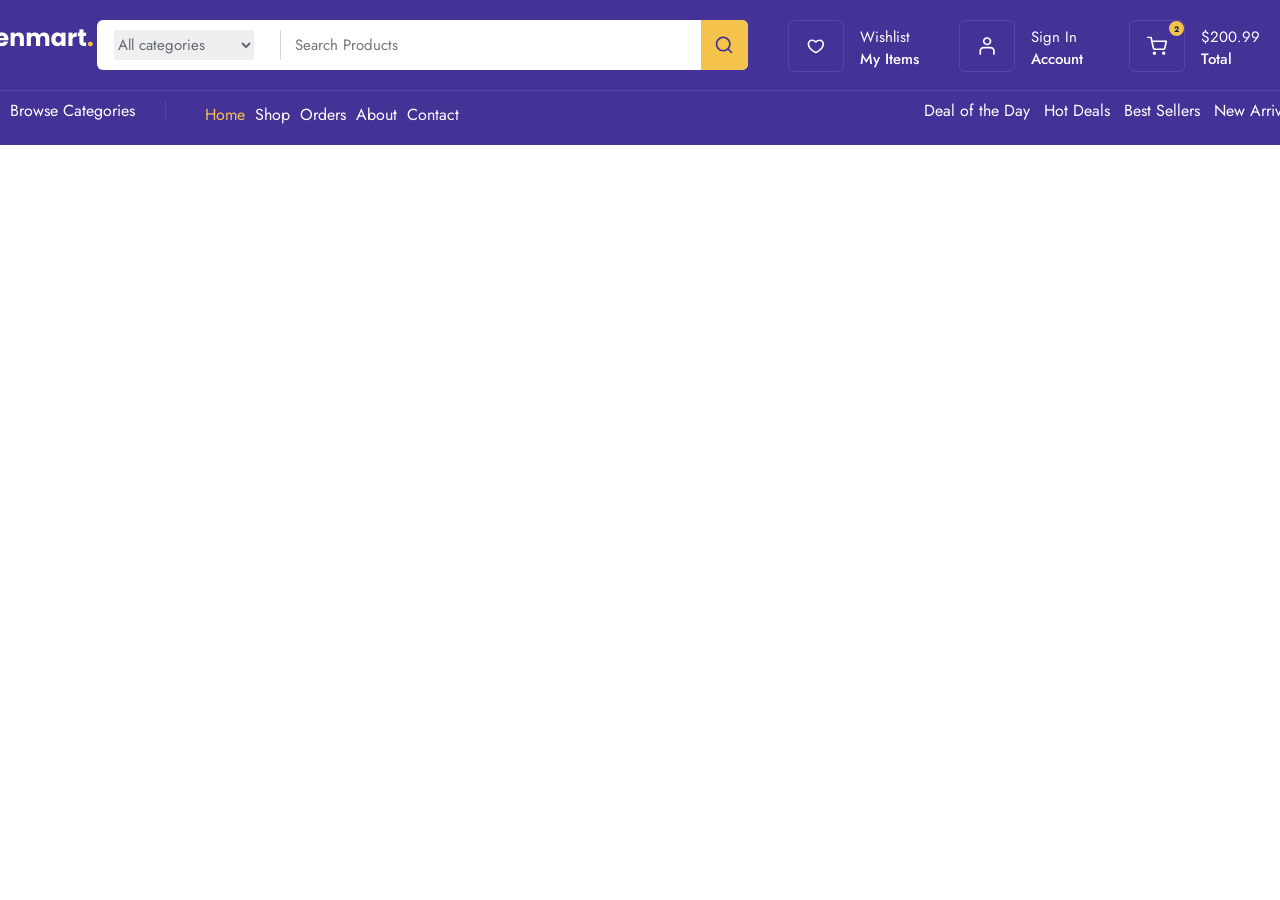
==== index1.html @ fffdc04e "feat: completed navbar section publish by stark" ====
<!DOCTYPE html>
<html lang="en">
<head>
    <meta charset="UTF-8">
    <meta name="viewport" content="width=device-width, initial-scale=1.0">
    <title>Zenmart</title>

    <link rel="preconnect" href="https://fonts.googleapis.com">
<link rel="preconnect" href="https://fonts.gstatic.com" crossorigin>
<link href="https://fonts.googleapis.com/css2?family=Jost:ital,wght@0,100..900;1,100..900&family=Scoutie+Sans:ital,wght@0,200..800;1,200..800&display=swap" 
rel="stylesheet">

     <link rel="stylesheet" href="./public/css/command.css">
     <link rel="stylesheet" href="./public/css/home.css">

</head>
<body>

    <div class="navbar_frame">
        <div class="container">
             <div class="navbar_top">
               <a href="./index1.html"> <img src="./public/images/icons/logo.png" alt="">
            </a>
              
             <div class="nav_search_frame">
                <div class="search_box">
                    <div class="category_list">
                    <select name="" id="">
                        <option value="all" selected>All categories</option>
                        <option value="computer">computer</option>
                    </select>
                    </div>
                    <input type="text" placeholder="Search Products">
                </div> 
                <div class="search_icon_box">
                   <img src="./public/images/icons/search.svg" alt="">
                </div>
             </div>

             <div class="nav_top_menu">
                <div class="top_menu_box">
                    <div class="box_icon_box">
                        <img src="./public/images/icons/heart.svg">
                    </div>
                    <div class="box_info_box">
                        <span>Wishlist</span>
                        <strong>My Items</strong>
                    </div>
                </div>
                <div></div>
                <div></div>
             </div>

             <div class="nav_top_menu">
                <div class="top_menu_box">
                    <div class="box_icon_box">
                        <img src="./public/images/icons/profile.svg">
                    </div>
                    <div class="box_info_box">
                        <span>Sign In</span>
                        <strong>Account</strong>
                    </div>
                </div>
                <div></div>
                <div></div>
             </div>

             <div class="nav_top_menu">
                <div class="top_menu_box">
                    <div class="box_icon_box">
                        <div class="basket_count">2</div>
                        <img src="./public/images/icons/shopping-cart.svg">
                    </div>
                    <div class="box_info_box">
                        <span>$200.99</span>
                        <strong>Total</strong>
                    </div>
                </div>
                <div></div>
                <div></div>
             </div>
            </div> 
            <div class="navbar_bott">
                <div class="navbar_bott_menu_box">
                    <div class="browse_box">
                        <img src="./public/images/icons/browse.svg" alt="">
                        <span>Browse Categories</span>
                    </div>
                <div class="navbar_route_menu">
                    <a href="" class="title">Home</a>
                    <a href="">Shop</a>
                    <a href="">Orders</a>
                    <a href="">About</a>
                    <a href="">Contact</a>
                </div> 

                <div class="sorting_menu">
                    <span>Deal of the Day</span>
                    <span>Hot Deals</span>
                    <span>Best Sellers</span>
                    <span>New Arrivals</span>
                </div>
                </div>
            </div>
        </div>
    </div>
</body>
</html>
---- public/css/command.css ----
html, body {
    margin: 0;
    padding: 0;
    /* background-color: red; */

}
a { 
    text-decoration: none;
}

p {
    margin: 0;
}
---- public/css/home.css ----
.navbar_frame {
    position: relative;
    width: 100%;
    height: 145px;

    display: flex;
    flex-direction: row;
    justify-content: center;

    background-color: rgba(68, 50, 151, 1);
}

.navbar_frame .container {
  position: relative;
  padding: 20px 0 14px;
  width: 1320px;
  height: auto;


  /* background-color: red; */

}
 
.navbar_frame .container .navbar_top {
 width: 100%;
 height: 50px;

 display: flex;
 flex-direction: row;
 justify-content: space-between ;
 /* background-color: greenyellow; */
}

.navbar_top .nav_search_frame {
display: flex;
flex-direction: row;
margin-right: 40px;
width: 651px;
height: 50px;
border-radius: 6px;
 
background-color:rgba(255, 255, 255 ,1) ;
}

 .nav_search_frame .search_box { 
  padding: 10px 17px;
  display: flex;
  flex-direction: row;
  align-items: center;
}

.search_box .category_list {
width: 166px;
height: 30px;

border-right: 1px solid rgba(214, 214, 214, 1);
}

.category_list select {
  width: 140px;
  height: 30px;

  border: none;
  outline: none;

color: rgba(98, 105, 116, 1);
font-family: "Jost";
font-style: Regular;
font-size: 15px;
font-weight: 400;
line-height: 22px;
letter-spacing: 0%;
}

.search_box input {
margin-left: 12px;
width: 387px;
height: 22px;
border: none;
outline: none;
color: rgba(98, 105, 116, 1);
font-family: "Jost";
font-style: Regular;
font-size: 15px;
font-weight: 400;
line-height: 22px;
letter-spacing: 0%;
text-align: left;
}

.nav_search_frame .search_icon_box {
  width: 50px;
  height: 50px;

  display: flex;
  justify-content: center;
  align-items: center;

  border-radius: 0px 6px 6px 0px;
  background: rgba(245, 195, 75, 1);
}

.navbar_top .nav_top_menu {
  width: 416px;
  height: 50px;
  display: flex;
  flex-direction: row;
  justify-content: space-between;
  /* background-color: red; */

}

.nav_top_menu .top_menu_box {
  display: flex;
  flex-direction: row;

}
.top_menu_box .box_icon_box {
position: relative;
width: 54px;
height: 50px;

display: flex;
justify-content: center;
align-items: center;

border: 1px solid rgba(255, 255, 255, 0.1);
border-radius: 6px;
}

.top_menu_box .box_info_box {
  margin-left: 16px;
  display: flex;
  flex-direction: column;
  justify-content: flex-end ;

}

.box_info_box span {
  color: rgba(255, 255, 255, 1);

font-family: "Jost";
font-style: Regular;
font-size: 15px;
font-weight: 400;
line-height: 22px;
letter-spacing: 0%;
text-align: left;

}

.box_info_box strong {
color: rgba(255, 255, 255, 1);

font-family: "Jost";
font-style: Regular;
font-size: 15px;
font-weight: 500;
line-height: 22px;
letter-spacing: 0%;
text-align: left; 

}
.box_icon_box img {
  width: 22px;
  height: 22px;  
}

.box_icon_box .basket_count {
  position: absolute;
  top: 0;
  right: 0;
  width: 15px;
  height: 15px;

  display: flex;
  justify-content: center;
  align-items: center
  ;
  border-radius: 50%;
  background-color: rgba(245, 195, 75, 1) ;

  color: rgb(11,30,64);
  font-family: Jost;
  font-size: 8px;
  font-weight: 700;
  line-height: 10px;
  letter-spacing: 0%;
  text-align: left;
}

.navbar_frame .container .navbar_bott {
margin-top: 20px;
border-top: 1px solid #5747a2;
}

.navbar_bott .navbar_bott_menu_box {
  margin-top: 10px;
  height: 20px;

 display: flex;
 flex-direction: row;
 justify-content: space-between;
}

.navbar_bott .browse_box{
  width: 185px;
  display: flex;
  flex-direction: row;
  align-items: center;

  border-right: 1px solid #5747a2;
}

.browse_box img {
  width: 20px;
  height: 18px;
}

.browse_box span {
 margin-left: 10px;
 color: rgb(255, 255, 255);
 font-family: Jost;
 font-size: 16px;
 font-weight: 400;
 line-height: 20px;
 letter-spacing: 0%;
 text-align: left;
}

.navbar_bott_menu_box .navbar_route_menu {
  width: 670px;
  display: flex;
  flex-direction: row;
}

.navbar_route_menu a {
margin-right: 10px;
font-family: "Jost";
font-style: Medium;
font-size: 16px;
font-weight: 400;
line-height: 28px;
color: #fff;
}

.navbar_route_menu a.title {
color: #f5c34b;
}

.sorting_menu span {
 margin-left: 10px;
 color: rgb(255, 255, 255);
 font-family: Jost;
 font-size: 16px;
 font-weight: 400;
 line-height: 20px;
}
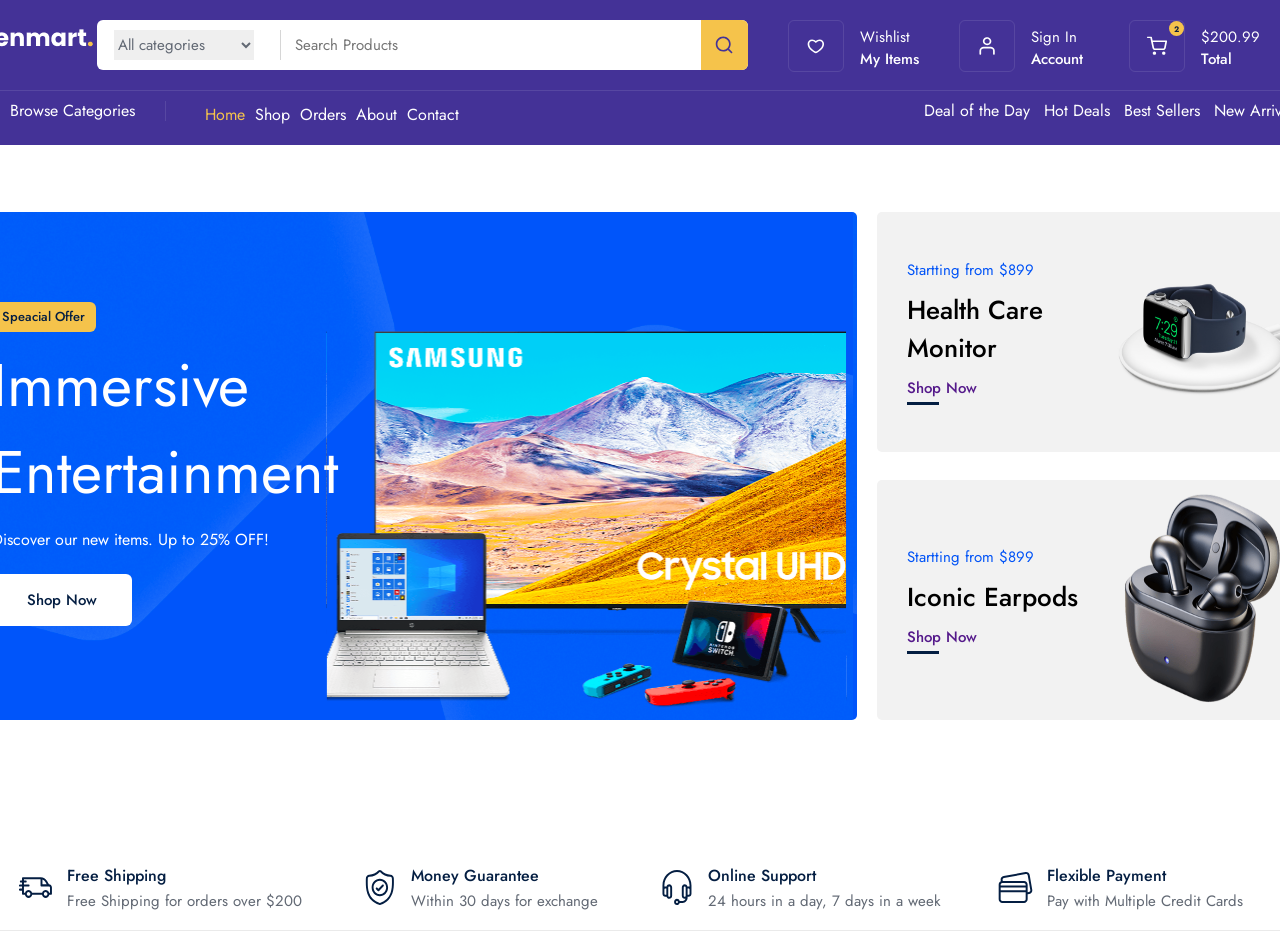
==== commit 6b2d9881: "feat: header and service content  completed" ====
--- a/index1.html
+++ b/index1.html
@@ -104,5 +104,82 @@
             </div>
         </div>
     </div>
+
+
+<!-- header ustida ishlaymioz -->
+
+<div class="home_page">
+    <div class="header_frame">
+        <div class="container">
+            <div class="header_left">
+                <div class="header_content">
+                    <div>Speacial Offer</div>
+                    <span>Immersive Entertainment</span>
+                    <p>Discover our new items. Up to 25% OFF!</p>
+                    <a href="">Shop Now</a>
+                    <img src="public/images/icons/header_img.svg" alt="">
+            </div>
+        </div>
+        <div class="header_right">
+            <div class="header_box">
+                <div class="box_left">
+                    <span>Startting from $899</span>
+                    <p>Health Care Monitor</p>
+                    <a href="">Shop Now</a>
+                    <div class="hover_border"></div>
+                </div>
+                <div class="box_right">
+                    <img src="public/images/icons/smart_watch.svg" alt="">
+                </div>
+            </div>
+              <div class="header_box">
+                <div class="box_left">
+                    <span>Startting from $899</span>
+                    <p>Iconic Earpods</p>
+                    <a href="">Shop Now</a>
+                    <div class="hover_border"></div>
+                </div>
+                <div class="box_right">
+                    <img src="public/images/icons/wireless.png" alt="">
+                </div>
+            </div>
+        </div>
+    </div>
+ </div>
+</div>
+
+<!-- service frame start -->
+ <div class="service_frame">
+    <div class="container">
+    <div class="service_box">
+        <img src="public/images/icons/track.svg" alt="">
+        <div class="service_content">
+            <span>Free Shipping</span>
+            <p>Free Shipping for orders over $200</p>
+        </div>
+    </div>
+     <div class="service_box">
+        <img src="public/images/icons/garantue.svg" alt="">
+        <div class="service_content">
+            <span>Money Guarantee</span>
+            <p>Within 30 days for exchange</p>
+        </div>
+    </div>
+     <div class="service_box">
+        <img src="public/images/icons/headphones.svg" alt="">
+        <div class="service_content">
+            <span>Online Support</span>
+            <p>24 hours in a day, 7 days in a week</p>
+        </div>
+    </div>
+     <div class="service_box">
+        <img src="public/images/icons/payment.svg" alt="">
+        <div class="service_content">
+            <span>Flexible Payment</span>
+            <p>Pay with Multiple Credit Cards</p>
+        </div>
+    </div>
+    </div>
+ </div>
 </body>
 </html>
--- a/public/css/command.css
+++ b/public/css/command.css
@@ -10,4 +10,266 @@
 
 p {
     margin: 0;
-}+}
+
+
+.container {
+  position: relative;
+  width: 1320px;
+  height: auto;
+  display: flex;}
+
+
+    /* Navbar */
+.navbar_frame {
+    position: relative;
+    width: 100%;
+    height: 145px;
+
+    display: flex;
+    flex-direction: row;
+    justify-content: center;
+
+    background-color: rgba(68, 50, 151, 1);
+}
+.container {
+    padding: 20px 0 14px;
+    flex-direction: column;
+    
+}
+ 
+.navbar_frame .container .navbar_top {
+ width: 100%;
+ height: 50px;
+
+ display: flex;
+ flex-direction: row;
+ justify-content: space-between ;
+ /* background-color: greenyellow; */
+}
+
+.navbar_frame .navbar_top .nav_search_frame {
+display: flex;
+flex-direction: row;
+margin-right: 40px;
+width: 651px;
+height: 50px;
+border-radius: 6px;
+ 
+background-color:rgba(255, 255, 255 ,1) ;
+}
+
+ .navbar_frame .nav_search_frame .search_box { 
+  padding: 10px 17px;
+  display: flex;
+  flex-direction: row;
+  align-items: center;
+}
+
+.navbar_frame .search_box .category_list {
+width: 166px;
+height: 30px;
+
+border-right: 1px solid rgba(214, 214, 214, 1);
+}
+
+.navbar_frame .category_list select {
+  width: 140px;
+  height: 30px;
+
+  border: none;
+  outline: none;
+
+color: rgba(98, 105, 116, 1);
+font-family: "Jost";
+font-style: Regular;
+font-size: 15px;
+font-weight: 400;
+line-height: 22px;
+letter-spacing: 0%;
+}
+
+.navbar_frame .search_box input {
+margin-left: 12px;
+width: 387px;
+height: 22px;
+border: none;
+outline: none;
+color: rgba(98, 105, 116, 1);
+font-family: "Jost";
+font-style: Regular;
+font-size: 15px;
+font-weight: 400;
+line-height: 22px;
+letter-spacing: 0%;
+text-align: left;
+}
+
+.navbar_frame .nav_search_frame .search_icon_box {
+  width: 50px;
+  height: 50px;
+
+  display: flex;
+  justify-content: center;
+  align-items: center;
+
+  border-radius: 0px 6px 6px 0px;
+  background: rgba(245, 195, 75, 1);
+}
+
+.navbar_frame .navbar_top .nav_top_menu {
+  width: 416px;
+  height: 50px;
+  display: flex;
+  flex-direction: row;
+  justify-content: space-between;
+  /* background-color: red; */
+
+}
+
+.navbar_frame .nav_top_menu .top_menu_box {
+  display: flex;
+  flex-direction: row;
+
+}
+.navbar_frame .top_menu_box .box_icon_box {
+position: relative;
+width: 54px;
+height: 50px;
+
+display: flex;
+justify-content: center;
+align-items: center;
+
+border: 1px solid rgba(255, 255, 255, 0.1);
+border-radius: 6px;
+}
+
+.navbar_frame .top_menu_box .box_info_box {
+  margin-left: 16px;
+  display: flex;
+  flex-direction: column;
+  justify-content: flex-end ;
+
+}
+
+.navbar_frame .box_info_box span {
+  color: rgba(255, 255, 255, 1);
+
+font-family: "Jost";
+font-style: Regular;
+font-size: 15px;
+font-weight: 400;
+line-height: 22px;
+letter-spacing: 0%;
+text-align: left;
+
+}
+
+.navbar_frame .box_info_box strong {
+color: rgba(255, 255, 255, 1);
+
+font-family: "Jost";
+font-style: Regular;
+font-size: 15px;
+font-weight: 500;
+line-height: 22px;
+letter-spacing: 0%;
+text-align: left; 
+
+}
+.navbar_frame .box_icon_box img {
+  width: 22px;
+  height: 22px;  
+}
+
+.navbar_frame .box_icon_box .basket_count {
+  position: absolute;
+  top: 0;
+  right: 0;
+  width: 15px;
+  height: 15px;
+
+  display: flex;
+  justify-content: center;
+  align-items: center
+  ;
+  border-radius: 50%;
+  background-color: rgba(245, 195, 75, 1) ;
+
+  color: rgb(11,30,64);
+  font-family: Jost;
+  font-size: 8px;
+  font-weight: 700;
+  line-height: 10px;
+  letter-spacing: 0%;
+  text-align: left;
+}
+
+.navbar_frame .container .navbar_bott {
+margin-top: 20px;
+border-top: 1px solid #5747a2;
+}
+
+.navbar_frame .navbar_bott .navbar_bott_menu_box {
+  margin-top: 10px;
+  height: 20px;
+
+ display: flex;
+ flex-direction: row;
+ justify-content: space-between;
+}
+
+.navbar_frame .navbar_bott .browse_box{
+  width: 185px;
+  display: flex;
+  flex-direction: row;
+  align-items: center;
+
+  border-right: 1px solid #5747a2;
+}
+
+.browse_box img {
+  width: 20px;
+  height: 18px;
+}
+
+.navbar_frame .browse_box span {
+ margin-left: 10px;
+ color: rgb(255, 255, 255);
+ font-family: Jost;
+ font-size: 16px;
+ font-weight: 400;
+ line-height: 20px;
+ letter-spacing: 0%;
+ text-align: left;
+}
+
+.navbar_frame .navbar_bott_menu_box .navbar_route_menu {
+  width: 670px;
+  display: flex;
+  flex-direction: row;
+}
+
+.navbar_frame .navbar_route_menu a {
+margin-right: 10px;
+font-family: "Jost";
+font-style: Medium;
+font-size: 16px;
+font-weight: 400;
+line-height: 28px;
+color: #fff;
+}
+
+.navbar_frame .navbar_route_menu a.title {
+color: #f5c34b;
+}
+
+.navbar_frame .sorting_menu span {
+ margin-left: 10px;
+ color: rgb(255, 255, 255);
+ font-family: Jost;
+ font-size: 16px;
+ font-weight: 400;
+ line-height: 20px;
+}
--- a/public/css/home.css
+++ b/public/css/home.css
@@ -1,258 +1,240 @@
-.navbar_frame {
+  .home_page {
+    padding-bottom: 60px;
+    display: flex;
+    flex-direction: column;
+  }
+
+  .header_frame {
     position: relative;
+    margin-top: 47px;
     width: 100%;
-    height: 145px;
-
-    display: flex;
-    flex-direction: row;
+    height: auto;
+
+    display: flex;
     justify-content: center;
-
-    background-color: rgba(68, 50, 151, 1);
-}
-
-.navbar_frame .container {
-  position: relative;
-  padding: 20px 0 14px;
+  }
+
+  .header_frame .container {
+    flex-direction:row;
+  }
+
+  .header_frame .container .header_left {
+    position: relative;
+    width: 875px;
+    height: 508px;
+
+    background-color: #0053f6;
+    background-image: url(..//images/icons/header_bg.svg);
+    border-radius: 5px;
+  }
+
+  .header_frame .header_left .header_content {
+    margin-top: 90px;
+    margin-left: 10px; 
+    display: flex;
+    flex-direction: column;
+  }
+
+  .header_frame .header_content div {
+    width: 104px;
+    height: 30px;
+    display: flex;
+    justify-content: center;
+    align-items: center;
+
+    background-color: #f5c34b;
+    border-radius: 6px;
+
+    font-family: "Jost";
+    font-style: "normal";
+    font-weight: 500;
+    font-size: 13px;
+    line-height: 22px;
+    color: #041e42;
+
+  }
+
+  .header_frame .header_content span {
+    margin-top: 10px;
+    width: 428px;
+    font-family: "Jost";
+    font-style: "normal";
+    font-weight: 400;
+    font-size: 60px;
+    line-height: 87px;
+
+    color: #ffffff;
+
+  }
+
+  .header_frame .header_content p {
+    margin-top: 10px;
+    width: 428px;
+    font-family: "Jost";
+    font-style: "normal";
+    font-weight: 400;
+    font-size: 16px;
+    line-height: 28px;
+
+    color: #ffffff;
+
+  }
+
+  .header_frame .header_content a {
+    margin-top: 20px;
+    width: 140px;
+    height: 52px;
+
+    display: flex;
+    justify-content: center;
+    align-items: center;
+
+    background-color: #ffffff;
+    border-radius: 6px;
+
+    font-family: "Jost";
+    font-style: "normal";
+    font-weight: 500;
+    font-size: 15px;
+    line-height: 22px;
+
+    color: #041e42;
+
+
+  }
+
+.header_frame .header_content img {
+    position: absolute;
+    right: 10px;
+    object-fit: fill;
+}
+
+.header_frame .container .header_right {
+    position: relative;
+    margin-left: 20px;
+    display: flex;
+    flex-direction: column;
+    justify-content: space-between;
+}
+
+.header_frame .header_right .header_box {
+width: 422px;
+height: 240px;
+
+display: flex;
+flex-direction: row;
+background: #f2f2f2;
+border-radius: 5px;
+}
+
+.header_frame .header_right .box_left {
+margin-left: 30px;
+width: 50%;
+
+display: flex;
+flex-direction:column ;
+justify-content: center;
+}
+
+.header_frame .box_left span {
+font-family: "Jost";
+font-style: "normal";
+font-weight: 400;
+font-size: 15px;
+line-height: 22px;
+
+color: #0053f6;
+}
+
+.header_frame .box_left p {
+margin: 10px 0px;
+font-family: "Jost";
+font-style: "normal";
+font-weight: 500;
+font-size: 26px;
+line-height: 38px;
+}
+
+.header_frame .box_left a {
+font-family: "Jost";
+font-style: "normal";
+font-weight: 500;
+font-size: 15px;
+line-height: 22px;
+}
+
+.header_frame .box_left .hover_border {
+    margin-top: 3px;
+    width: 32px;
+    height: 3px;
+
+background: #041e42;
+}
+
+.header_frame .header_box .box_right {
+width: 50%;
+}
+
+.header_frame .box_right img {
+width: 100%;
+height: 100%;
+
+}
+/* service  */
+
+.service_frame {
+position: relative;
+margin-top: 30px;
+width: 100%;
+height: auto;
+display: flex;
+justify-content: center;
+}
+
+.service_frame .container {
+  flex-direction: row;
   width: 1320px;
-  height: auto;
-
-
-  /* background-color: red; */
-
-}
- 
-.navbar_frame .container .navbar_top {
- width: 100%;
- height: 50px;
-
- display: flex;
- flex-direction: row;
- justify-content: space-between ;
- /* background-color: greenyellow; */
-}
-
-.navbar_top .nav_search_frame {
+}
+
+.service_frame .container .service_box {
+flex: 1;
+height: 86px;
+
 display: flex;
 flex-direction: row;
-margin-right: 40px;
-width: 651px;
-height: 50px;
-border-radius: 6px;
- 
-background-color:rgba(255, 255, 255 ,1) ;
-}
-
- .nav_search_frame .search_box { 
-  padding: 10px 17px;
-  display: flex;
-  flex-direction: row;
-  align-items: center;
-}
-
-.search_box .category_list {
-width: 166px;
-height: 30px;
-
-border-right: 1px solid rgba(214, 214, 214, 1);
-}
-
-.category_list select {
-  width: 140px;
-  height: 30px;
-
-  border: none;
-  outline: none;
-
-color: rgba(98, 105, 116, 1);
-font-family: "Jost";
-font-style: Regular;
-font-size: 15px;
-font-weight: 400;
-line-height: 22px;
-letter-spacing: 0%;
-}
-
-.search_box input {
-margin-left: 12px;
-width: 387px;
-height: 22px;
-border: none;
-outline: none;
-color: rgba(98, 105, 116, 1);
-font-family: "Jost";
-font-style: Regular;
-font-size: 15px;
-font-weight: 400;
-line-height: 22px;
-letter-spacing: 0%;
-text-align: left;
-}
-
-.nav_search_frame .search_icon_box {
-  width: 50px;
-  height: 50px;
-
-  display: flex;
-  justify-content: center;
-  align-items: center;
-
-  border-radius: 0px 6px 6px 0px;
-  background: rgba(245, 195, 75, 1);
-}
-
-.navbar_top .nav_top_menu {
-  width: 416px;
-  height: 50px;
-  display: flex;
-  flex-direction: row;
-  justify-content: space-between;
-  /* background-color: red; */
-
-}
-
-.nav_top_menu .top_menu_box {
-  display: flex;
-  flex-direction: row;
-
-}
-.top_menu_box .box_icon_box {
-position: relative;
-width: 54px;
-height: 50px;
-
-display: flex;
 justify-content: center;
 align-items: center;
 
-border: 1px solid rgba(255, 255, 255, 0.1);
-border-radius: 6px;
-}
-
-.top_menu_box .box_info_box {
-  margin-left: 16px;
+border-bottom: 1px solid #eaeaea;
+}
+
+.service_frame .service_box img {
+  width: 35px;
+  height: 35px;
+}
+
+.service_frame .service_box .service_content {
+  margin-left: 14px;
   display: flex;
   flex-direction: column;
-  justify-content: flex-end ;
-
-}
-
-.box_info_box span {
-  color: rgba(255, 255, 255, 1);
-
-font-family: "Jost";
-font-style: Regular;
+}
+
+.service_frame .service_content span {
+font-family: "Jost";
+font-style: "normal";
+font-weight: 500;
+font-size: 16px;
+line-height: 28px;
+
+color: #041e42;
+}
+
+.service_frame .service_content p {
+font-family: "Jost";
+font-style: "normal";
+font-weight: 400;
 font-size: 15px;
-font-weight: 400;
 line-height: 22px;
-letter-spacing: 0%;
-text-align: left;
-
-}
-
-.box_info_box strong {
-color: rgba(255, 255, 255, 1);
-
-font-family: "Jost";
-font-style: Regular;
-font-size: 15px;
-font-weight: 500;
-line-height: 22px;
-letter-spacing: 0%;
-text-align: left; 
-
-}
-.box_icon_box img {
-  width: 22px;
-  height: 22px;  
-}
-
-.box_icon_box .basket_count {
-  position: absolute;
-  top: 0;
-  right: 0;
-  width: 15px;
-  height: 15px;
-
-  display: flex;
-  justify-content: center;
-  align-items: center
-  ;
-  border-radius: 50%;
-  background-color: rgba(245, 195, 75, 1) ;
-
-  color: rgb(11,30,64);
-  font-family: Jost;
-  font-size: 8px;
-  font-weight: 700;
-  line-height: 10px;
-  letter-spacing: 0%;
-  text-align: left;
-}
-
-.navbar_frame .container .navbar_bott {
-margin-top: 20px;
-border-top: 1px solid #5747a2;
-}
-
-.navbar_bott .navbar_bott_menu_box {
-  margin-top: 10px;
-  height: 20px;
-
- display: flex;
- flex-direction: row;
- justify-content: space-between;
-}
-
-.navbar_bott .browse_box{
-  width: 185px;
-  display: flex;
-  flex-direction: row;
-  align-items: center;
-
-  border-right: 1px solid #5747a2;
-}
-
-.browse_box img {
-  width: 20px;
-  height: 18px;
-}
-
-.browse_box span {
- margin-left: 10px;
- color: rgb(255, 255, 255);
- font-family: Jost;
- font-size: 16px;
- font-weight: 400;
- line-height: 20px;
- letter-spacing: 0%;
- text-align: left;
-}
-
-.navbar_bott_menu_box .navbar_route_menu {
-  width: 670px;
-  display: flex;
-  flex-direction: row;
-}
-
-.navbar_route_menu a {
-margin-right: 10px;
-font-family: "Jost";
-font-style: Medium;
-font-size: 16px;
-font-weight: 400;
-line-height: 28px;
-color: #fff;
-}
-
-.navbar_route_menu a.title {
-color: #f5c34b;
-}
-
-.sorting_menu span {
- margin-left: 10px;
- color: rgb(255, 255, 255);
- font-family: Jost;
- font-size: 16px;
- font-weight: 400;
- line-height: 20px;
-}
+
+color: #626974;
+}
